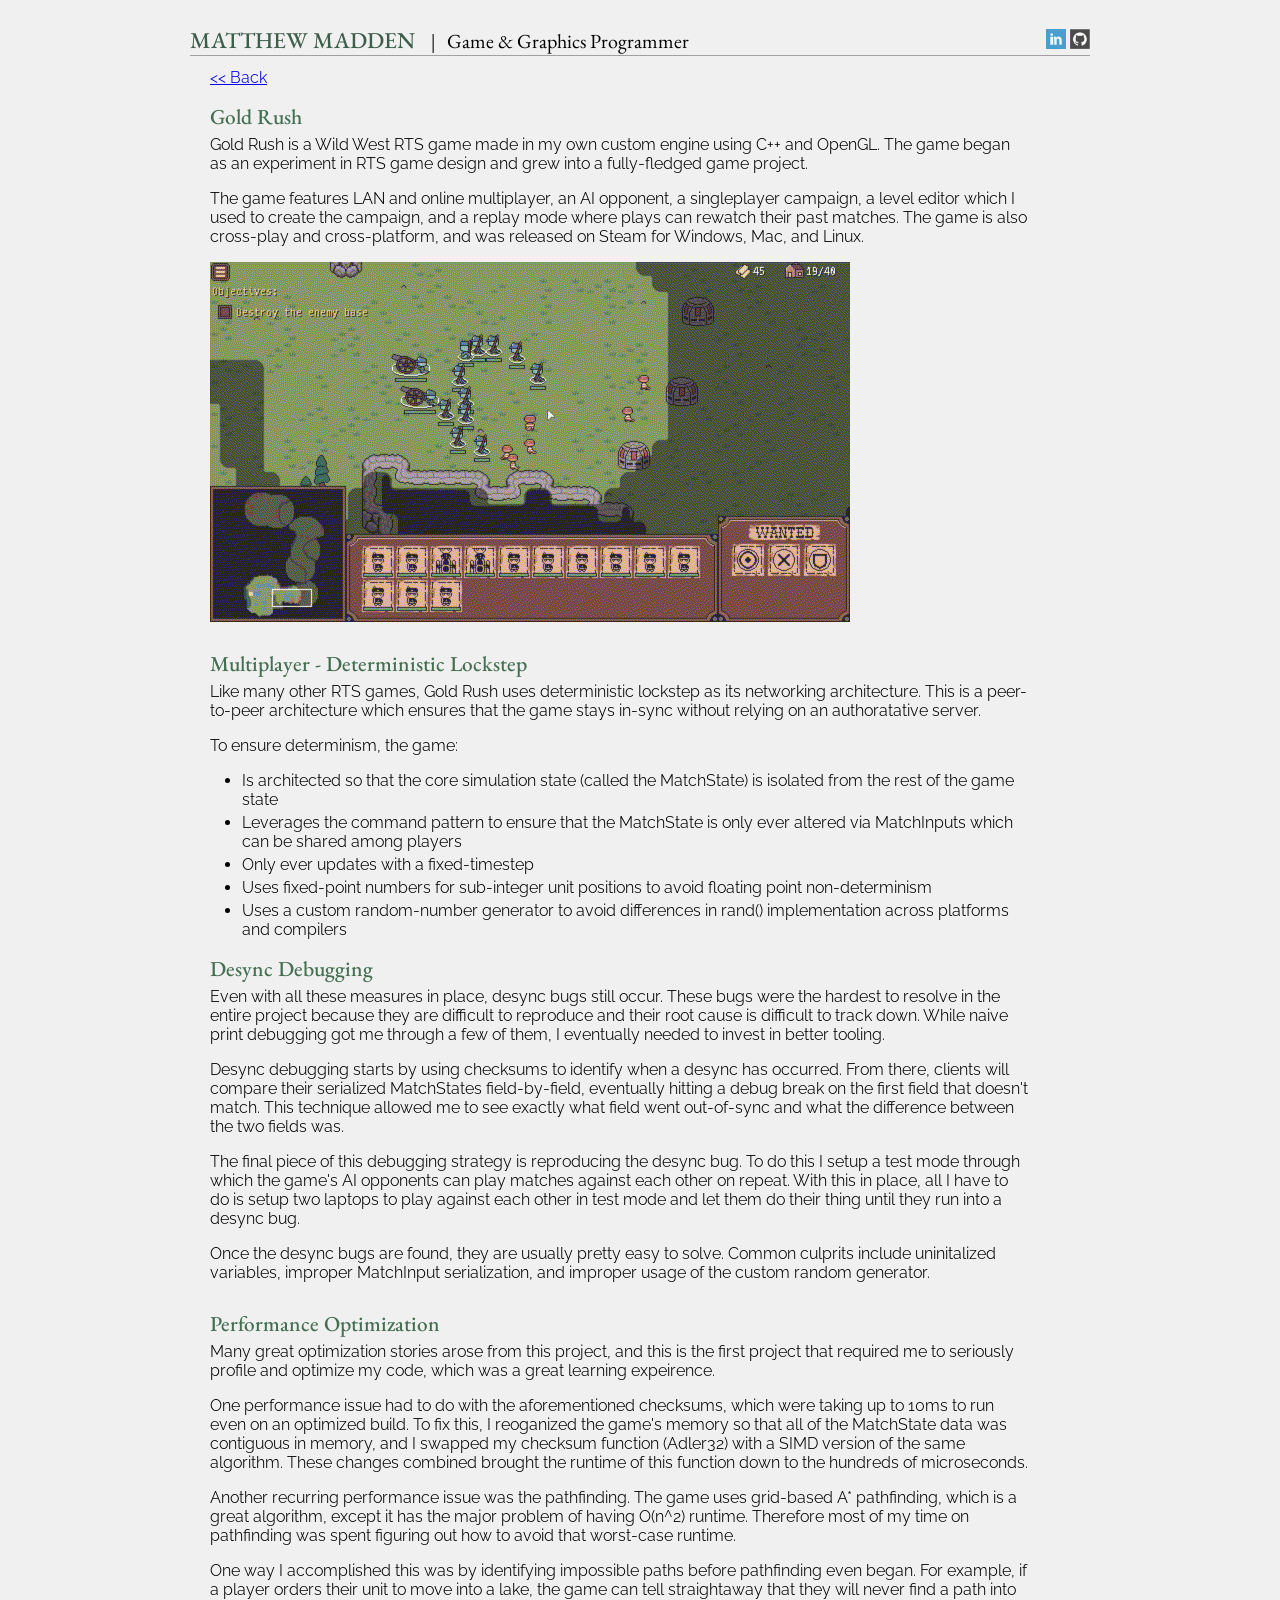
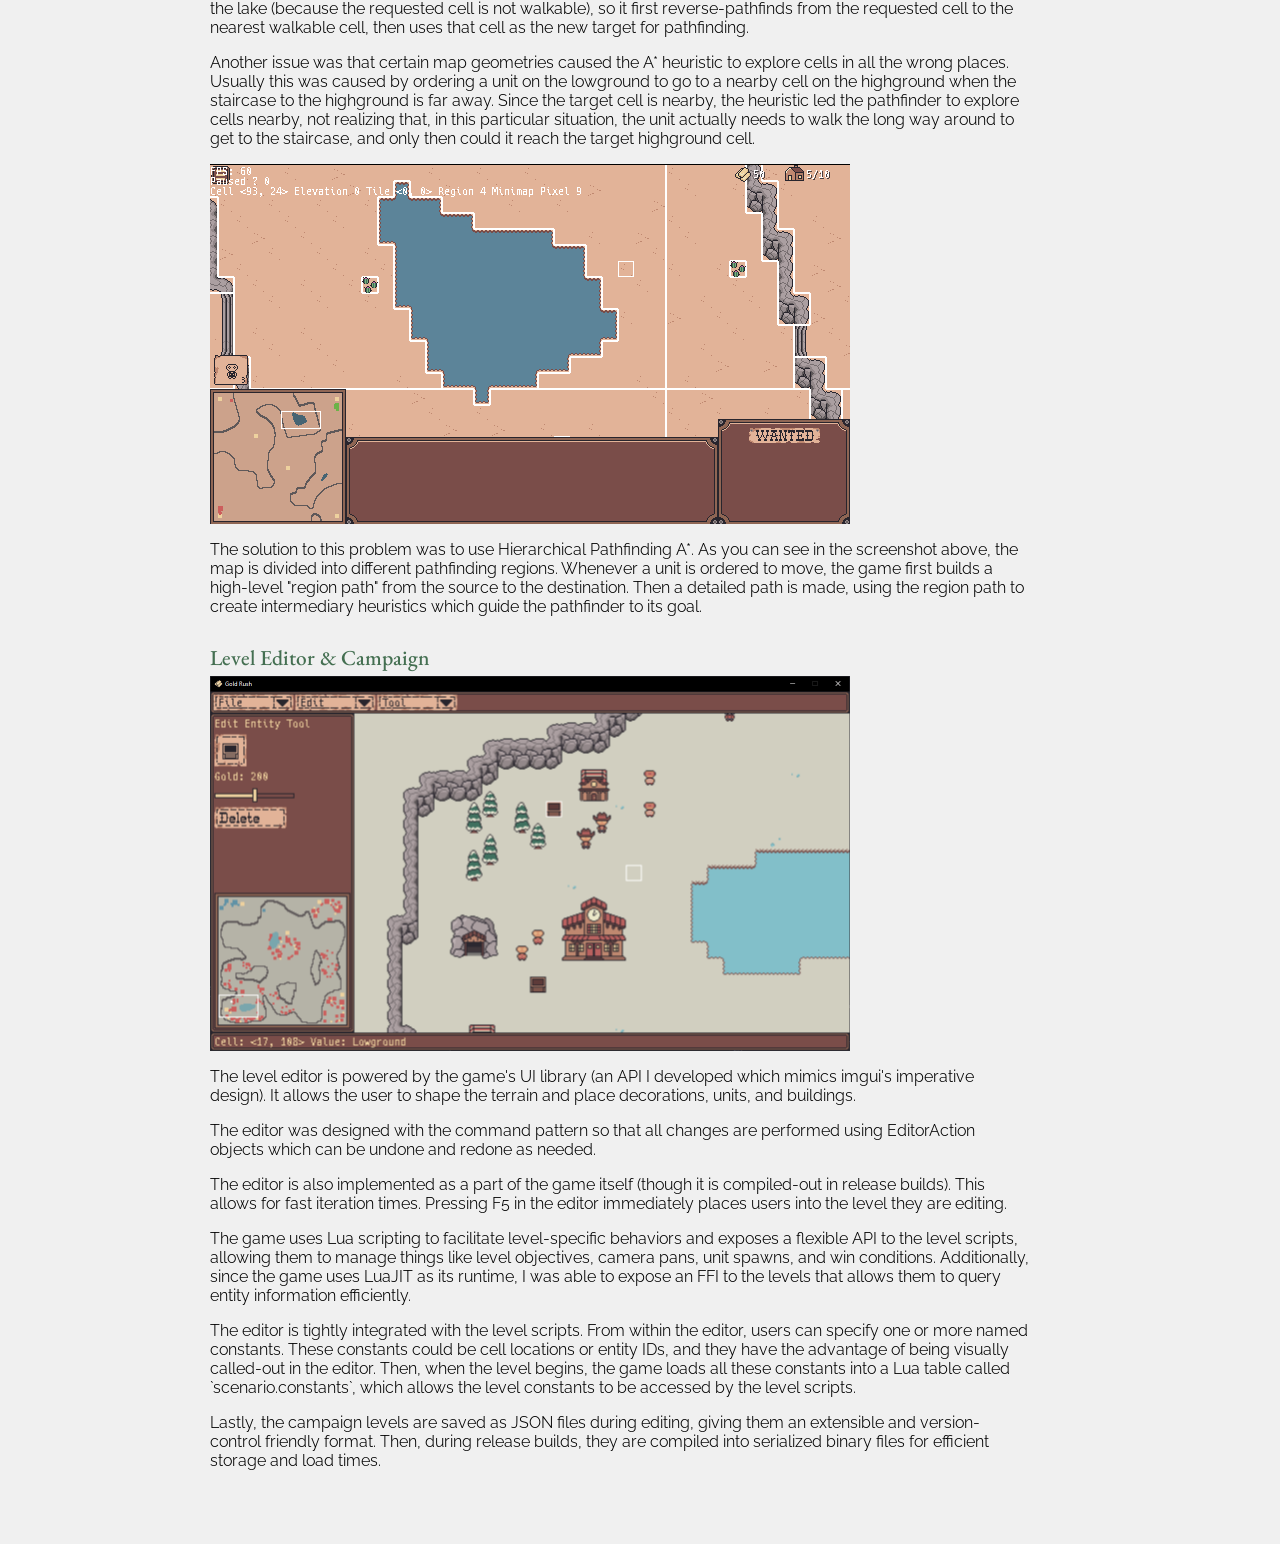
==== goldrush.html @ 344f32e4 "added goldrush article" ====
<!DOCTYPE html>
<head>
    <meta charset="utf-8"></meta>
    <title>Matthew Madden - Gold Rush</title>
    <link rel="stylesheet" type="text/css" href="style.css">
</head>
<body>
    <div id="page">
        <div id="header">
            <span id="title" class="header-font">MATTHEW MADDEN</span>
            <span id="title-divider">|</span>
            <span id="subtitle" class="header-font">Game & Graphics Programmer</span>
            <div id="socials">
                <a href="https://www.linkedin.com/in/matthewkayin" target="_blank" class="social-link">
                    <img src="img/linkedin.png" class="social-icon">
                </a>
                <a href="https://www.github.com/matthewkayin" target="_blank" class="social-link">
                    <img src="img/github.png" class="social-icon">
                </a>
            </div>
        </div>
        <div class="article-section">
            <a href="index.html">
                <p><< Back</p>
            </a>
            <h2>Gold Rush</h2>
            <p>
                Gold Rush is a Wild West RTS game made in my own custom engine using C++ and OpenGL. The game
                began as an experiment in RTS game design and grew into a fully-fledged game project.
            </p>
            <p>
                The game features LAN and online multiplayer, an AI opponent, a singleplayer campaign,
                a level editor which I used to create the campaign, and a replay mode where plays can rewatch
                their past matches. The game is also cross-play and cross-platform, and was released on Steam
                for Windows, Mac, and Linux.
            </p>
            <img src="img/goldrush/goldrush_portfolio_soldiers.gif" class="article-image">
        </div>
        <div class="article-section">
            <h2>Multiplayer - Deterministic Lockstep</h2>
            <p>
                Like many other RTS games, Gold Rush uses deterministic lockstep as its networking architecture.
                This is a peer-to-peer architecture which ensures that the game stays in-sync without relying on
                an authoratative server.
            </p>
            <p>
                To ensure determinism, the game:
            </p>
            <ul>
                <li>Is architected so that the core simulation state (called the MatchState) is isolated from the rest of the game state</li>
                <li>Leverages the command pattern to ensure that the MatchState is only ever altered via MatchInputs which can be shared among players</li>
                <li>Only ever updates with a fixed-timestep</li>
                <li>Uses fixed-point numbers for sub-integer unit positions to avoid floating point non-determinism</li>
                <li>Uses a custom random-number generator to avoid differences in rand() implementation across platforms and compilers</li>
            </ul>
        </div>
        <div class="article-section">
            <h2>Desync Debugging</h2>
            <p>
                Even with all these measures in place, desync bugs still occur. These bugs were the hardest to
                resolve in the entire project because they are difficult to reproduce and their root cause is
                difficult to track down. While naive print debugging got me through a few of them, I eventually
                needed to invest in better tooling.
            </p>
            <p>
                Desync debugging starts by using checksums to identify when a desync has occurred. From there,
                clients will compare their serialized MatchStates field-by-field, eventually hitting a debug break
                on the first field that doesn't match. This technique allowed me to see exactly what field went
                out-of-sync and what the difference between the two fields was.
            </p>
            <p>
                The final piece of this debugging strategy is reproducing the desync bug. To do this I setup a test
                mode through which the game's AI opponents can play matches against each other on repeat. With this
                in place, all I have to do is setup two laptops to play against each other in test mode and let them
                do their thing until they run into a desync bug.
            </p>
            <p>
                Once the desync bugs are found, they are usually pretty easy to solve. Common culprits include
                uninitalized variables, improper MatchInput serialization, and improper usage of the custom
                random generator.
            </p>
            <!-- TODO: desync debugging, performance optimizations, map generation, pathing and unit behavior, renderer, level editor and campaign, replays -->
        </div>
        <div class="article-section">
            <h2>Performance Optimization</h2>
            <p>
                Many great optimization stories arose from this project, and this is the first project that
                required me to seriously profile and optimize my code, which was a great learning expeirence.
            </p>
            <p>
                One performance issue had to do with the aforementioned checksums, which were taking up to 10ms to
                run even on an optimized build. To fix this, I reoganized the game's memory so
                that all of the MatchState data was contiguous in memory, and I swapped my checksum
                function (Adler32) with a SIMD version of the same algorithm. These changes combined brought
                the runtime of this function down to the hundreds of microseconds.
            </p>
            <p>
                Another recurring performance issue was the pathfinding. The game uses grid-based A* pathfinding,
                which is a great algorithm, except it has the major problem of having O(n^2) runtime. Therefore
                most of my time on pathfinding was spent figuring out how to avoid that worst-case runtime.
            </p>
            <p>
                One way I accomplished this was by identifying impossible paths before pathfinding even began.
                For example, if a player orders their unit to move into a lake, the game can tell straightaway that
                they will never find a path into the lake (because the requested cell is not walkable), so it first
                reverse-pathfinds from the requested cell to the nearest walkable cell, then uses that cell as the
                new target for pathfinding.
            </p>
            <p>
                Another issue was that certain map geometries caused the A* heuristic to explore cells in
                all the wrong places. Usually this was caused by ordering a unit on the lowground to go to a nearby
                cell on the highground when the staircase to the highground is far away. Since the target cell is nearby,
                the heuristic led the pathfinder to explore cells nearby, not realizing that, in this particular situation,
                the unit actually needs to walk the long way around to get to the staircase, and only then could it reach the
                target highground cell.
            </p>
            <img src="img/goldrush/map_regions.png" class="article-image">
            <p>
                The solution to this problem was to use Hierarchical Pathfinding A*. As you can see in the screenshot
                above, the map is divided into different pathfinding regions. Whenever a unit is ordered to move, the
                game first builds a high-level "region path" from the source to the destination. Then a detailed path
                is made, using the region path to create intermediary heuristics which guide the pathfinder to its goal.
            </p>
        </div>
        <div class="article-section">
            <h2>Level Editor & Campaign</h2>
            <img src="img/goldrush/editor.png" class="article-image">
            <p>
                The level editor is powered by the game's UI library (an API I developed which mimics imgui's
                imperative design). It allows the user to shape the terrain and place decorations, units,
                and buildings.
            </p>
            <p>
                The editor was designed with the command pattern so that all changes are performed using
                EditorAction objects which can be undone and redone as needed.
            </p>
            <p>
                The editor is also implemented as a part of the game itself (though it is compiled-out in
                release builds). This allows for fast iteration times. Pressing F5 in the editor immediately
                places users into the level they are editing.
            </p>
            <p>
                The game uses Lua scripting to facilitate level-specific behaviors and exposes a flexible API
                to the level scripts, allowing them to manage things like level objectives, camera pans, unit spawns,
                and win conditions. Additionally, since the game uses LuaJIT as its runtime, I was able to
                expose an FFI to the levels that allows them to query entity information efficiently.
            </p>
            <p>
                The editor is tightly integrated with the level scripts. From within the editor, users can
                specify one or more named constants. These constants could be cell locations or entity IDs,
                and they have the advantage of being visually called-out in the editor. Then, when the level
                begins, the game loads all these constants into a Lua table called `scenario.constants`, which
                allows the level constants to be accessed by the level scripts.
            </p>
            <p>
                Lastly, the campaign levels are saved as JSON files during editing, giving them an extensible
                and version-control friendly format. Then, during release builds, they are compiled into serialized
                binary files for efficient storage and load times.
            </p>
        </div>
    </div>
</body>
---- style.css ----
/* Google font imports */
@import url('https://fonts.googleapis.com/css2?family=EB+Garamond:ital,wght@0,400..800;1,400..800&display=swap');
@import url('https://fonts.googleapis.com/css2?family=Raleway:ital,wght@0,100..900;1,100..900&display=swap');

/* CSS RESET - BROWSER COMPATIBILITY */
html, span, applet, object, iframe,
h1, h2, h3, h4, h5, h6, p, blockquote, pre,
a, abbr, acronym, address, big, cite,
del, dfn,  img, ins, kbd, q, s, samp,
small, strike, sub, sup, tt, var,
b, u, i, center,
dl, dt, dd, ol, ul, li,
fieldset, form, label, legend,
table, caption, tbody, tfoot, thead, tr, th, td,
article, aside, canvas, details, embed,
figure, figcaption, footer, header, hgroup,
menu, nav, output, ruby, section, summary,
time, mark, audio, video {
	margin: 0;
	padding: 0;
	border: 0;
	font-size: 100%;
	font: inherit;
	vertical-align: baseline;
}
/* HTML5 display-role reset for older browsers */
article, aside, details, figcaption, figure,
footer, header, hgroup, menu, nav, section {
	display: block;
}

body {
    background-color: #f0f0f0
}

#page {
    width: 900px;
    margin-left: auto;
    margin-right: auto;
    padding-bottom: 50px;
}

#header {
    margin-top: 25px;
    border-bottom: 1px solid #a0a0a0;
}

#subtitle {
    margin-left: 8px;
}

.header-font {
    font-family: 'EB Garamond';
}

#title {
    font-size: 17pt;
    font-weight: 500;
    color: #3d5e4a;
}

#title-divider {
    font-size: 16pt;
    margin-left: 12px;
}

#subtitle {
    font-size: 15pt;
    font-weight: 400;
}

#socials {
    float: right;
    margin-bottom: 0px;
    padding-bottom: 0px;
}

.social-link {
    text-decoration: none;
}

.social-icon {
    width: 20px;
    height: 20px;
    padding: 0px;
    border: 0px;
    margin-top: 4px;
    opacity: 0.75;
}

.bio {
    width: 820px;
    margin-top: 24px;
    margin-left: 20px;
    margin-right: 60px;
}

.bio-divider {
    text-align: center;
    margin-top: 24px;
    margin-bottom: 48px;
    font-family: 'EB Garamond', serif;
}

.portfolio-item {
    width: 820px;
    height: 400px;
    margin-top: 24px;
    margin-left: 20px;
    margin-right: 60px;
}

h2 {
    font-size: 16pt;
    color: #446f51;
    margin-bottom: 5px;
    font-family: 'EB Garamond', serif;
    font-weight: 500;
    font-style: normal;
}

p {
    margin: 0;
    padding-bottom: 16px;
    font-family: 'Raleway', sans-serif;
    font-weight: 350;
    font-style: normal;
}

li {
    margin: 0;
    margin-left: 32px;
    padding-bottom: 4px;
    font-family: 'Raleway', sans-serif;
    font-weight: 350;
    font-style: normal;
}

.portfolio-image-right {
    float: right;
    margin-left: 50px;
}

.portfolio-image-left {
    float: left;
    margin-right: 50px;
}

.article-section {
    width: 820px;
    margin-top: 12px;
    margin-left: 20px;
    margin-right: 60px;
}

.article-image {
    margin-bottom: 12px;
    width: 640px;
}
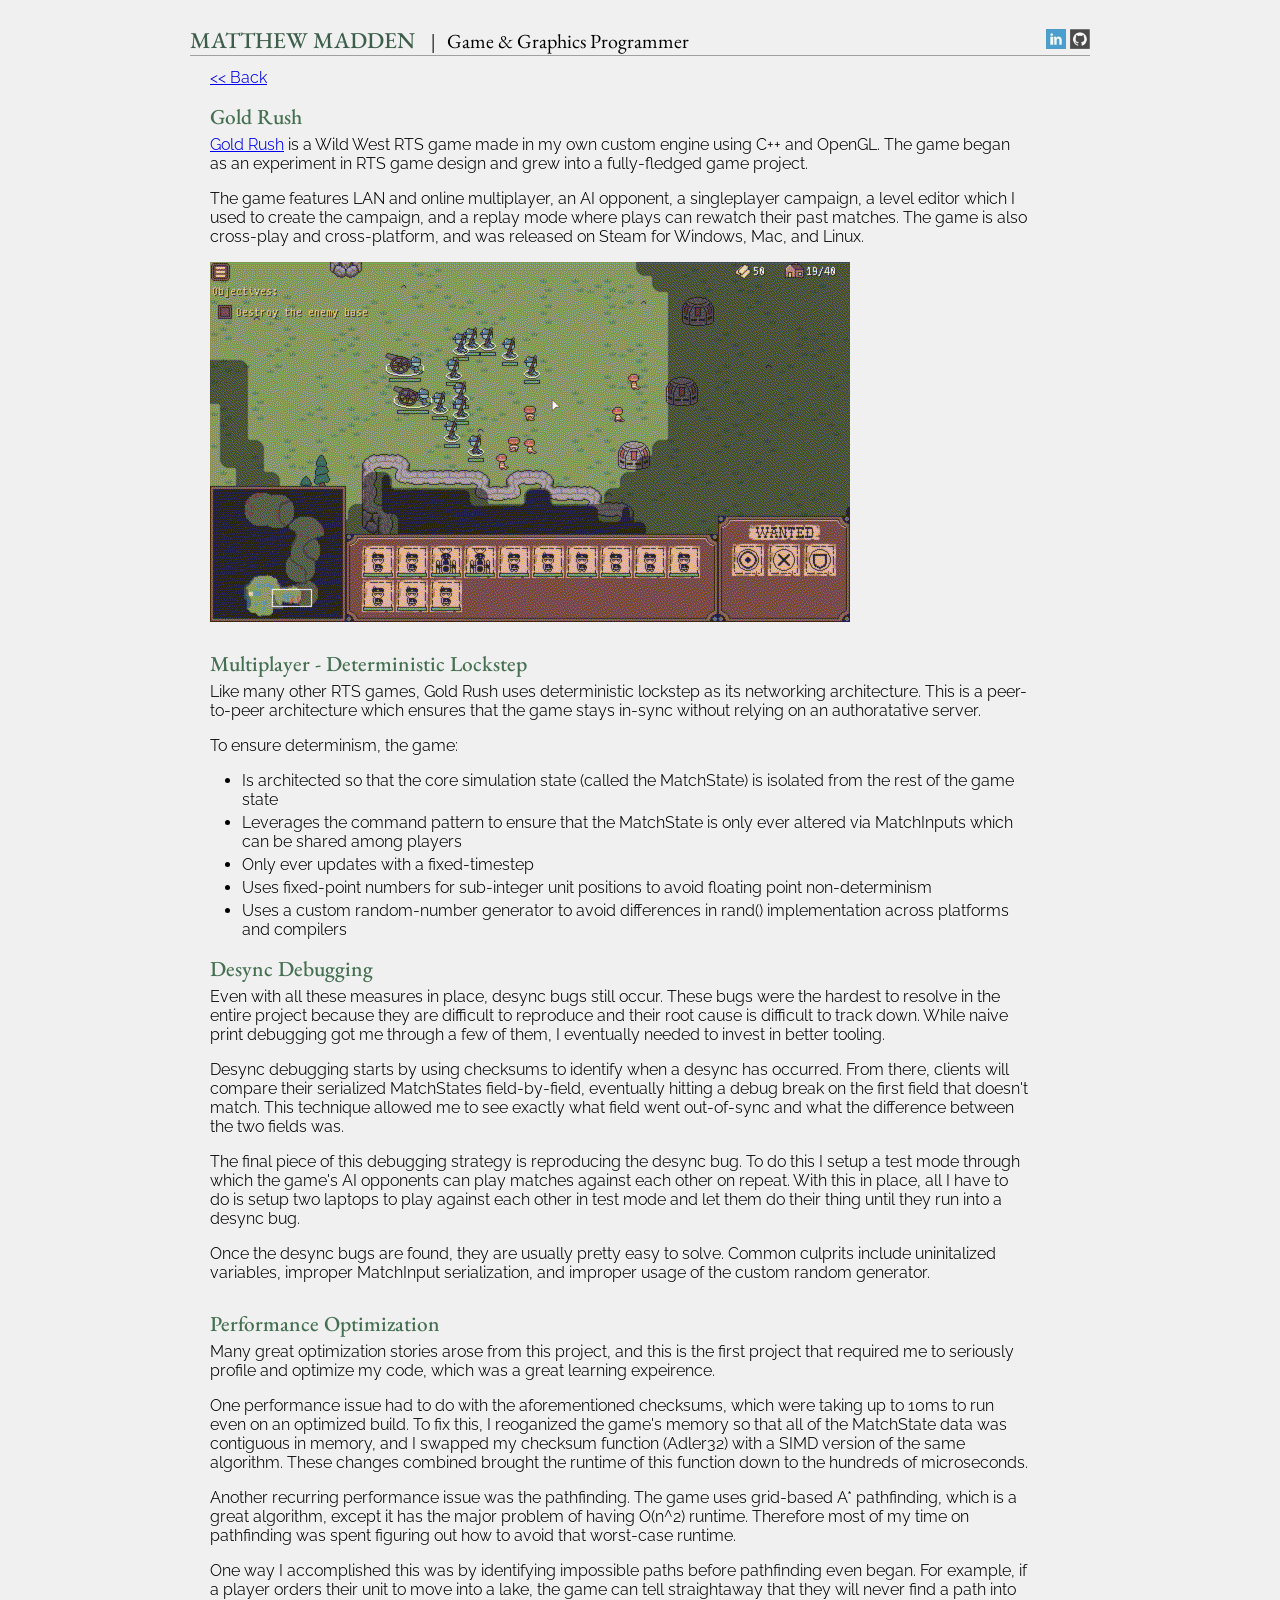
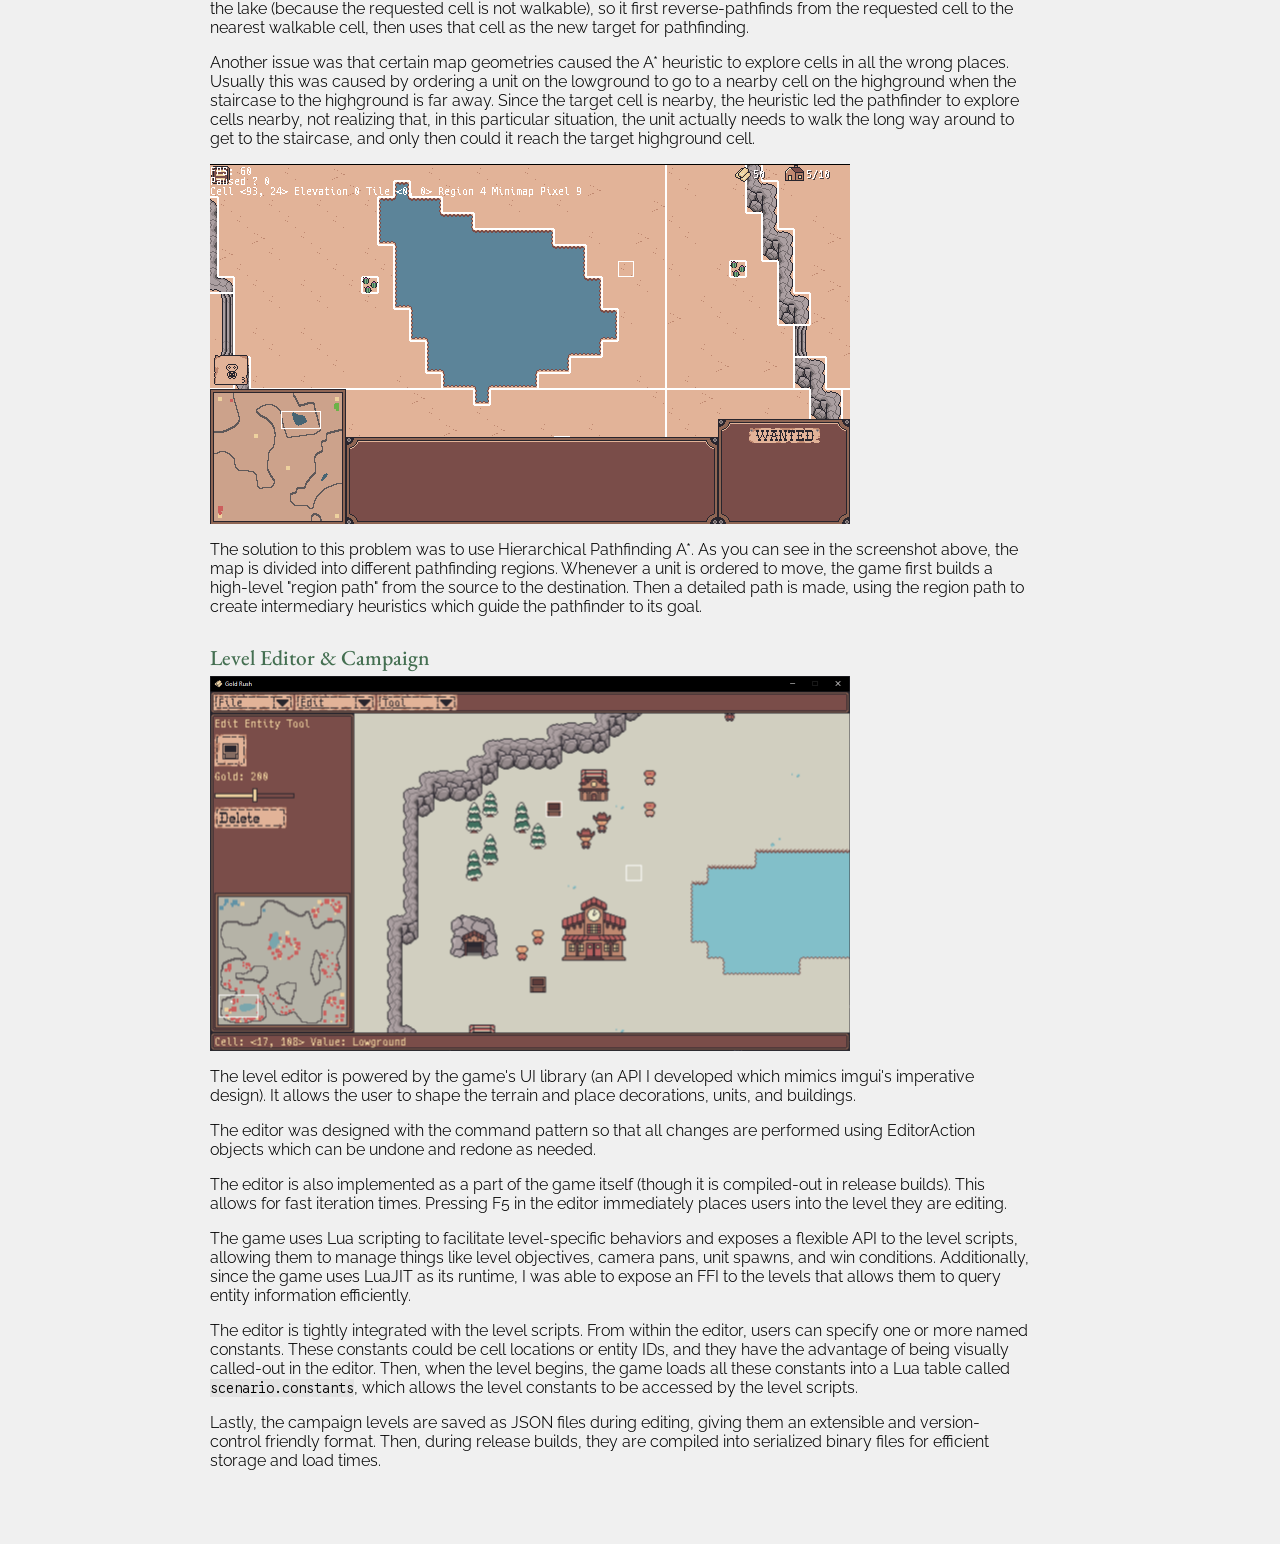
==== commit aa8b05ee: "inscryption article" ====
--- a/goldrush.html
+++ b/goldrush.html
@@ -25,8 +25,9 @@
             </a>
             <h2>Gold Rush</h2>
             <p>
-                Gold Rush is a Wild West RTS game made in my own custom engine using C++ and OpenGL. The game
-                began as an experiment in RTS game design and grew into a fully-fledged game project.
+                <a href="https://store.steampowered.com/app/3774270/Gold_Rush/">Gold Rush</a> is a Wild West RTS
+                game made in my own custom engine using C++ and OpenGL. The game began as an experiment in RTS
+                game design and grew into a fully-fledged game project.
             </p>
             <p>
                 The game features LAN and online multiplayer, an AI opponent, a singleplayer campaign,
@@ -149,7 +150,7 @@
                 The editor is tightly integrated with the level scripts. From within the editor, users can
                 specify one or more named constants. These constants could be cell locations or entity IDs,
                 and they have the advantage of being visually called-out in the editor. Then, when the level
-                begins, the game loads all these constants into a Lua table called `scenario.constants`, which
+                begins, the game loads all these constants into a Lua table called <code>scenario.constants</code>, which
                 allows the level constants to be accessed by the level scripts.
             </p>
             <p>
--- a/style.css
+++ b/style.css
@@ -1,6 +1,7 @@
 /* Google font imports */
 @import url('https://fonts.googleapis.com/css2?family=EB+Garamond:ital,wght@0,400..800;1,400..800&display=swap');
 @import url('https://fonts.googleapis.com/css2?family=Raleway:ital,wght@0,100..900;1,100..900&display=swap');
+@import url('https://fonts.googleapis.com/css2?family=Google+Sans+Code:ital,wght,MONO@0,300..800,1;1,300..800,1&display=swap');
 
 /* CSS RESET - BROWSER COMPATIBILITY */
 html, span, applet, object, iframe,
@@ -127,6 +128,20 @@
     font-style: normal;
 }
 
+code {
+    font-size: 14px;
+    background-color: #e3e3e3;
+    font-family: 'Google Sans Code', monospace;
+    font-weight: 300;
+    font-style: normal;
+}
+
+i {
+    font-family: 'Raleway', sans-serif;
+    font-weight: 350;
+    font-style: italic;
+}
+
 li {
     margin: 0;
     margin-left: 32px;
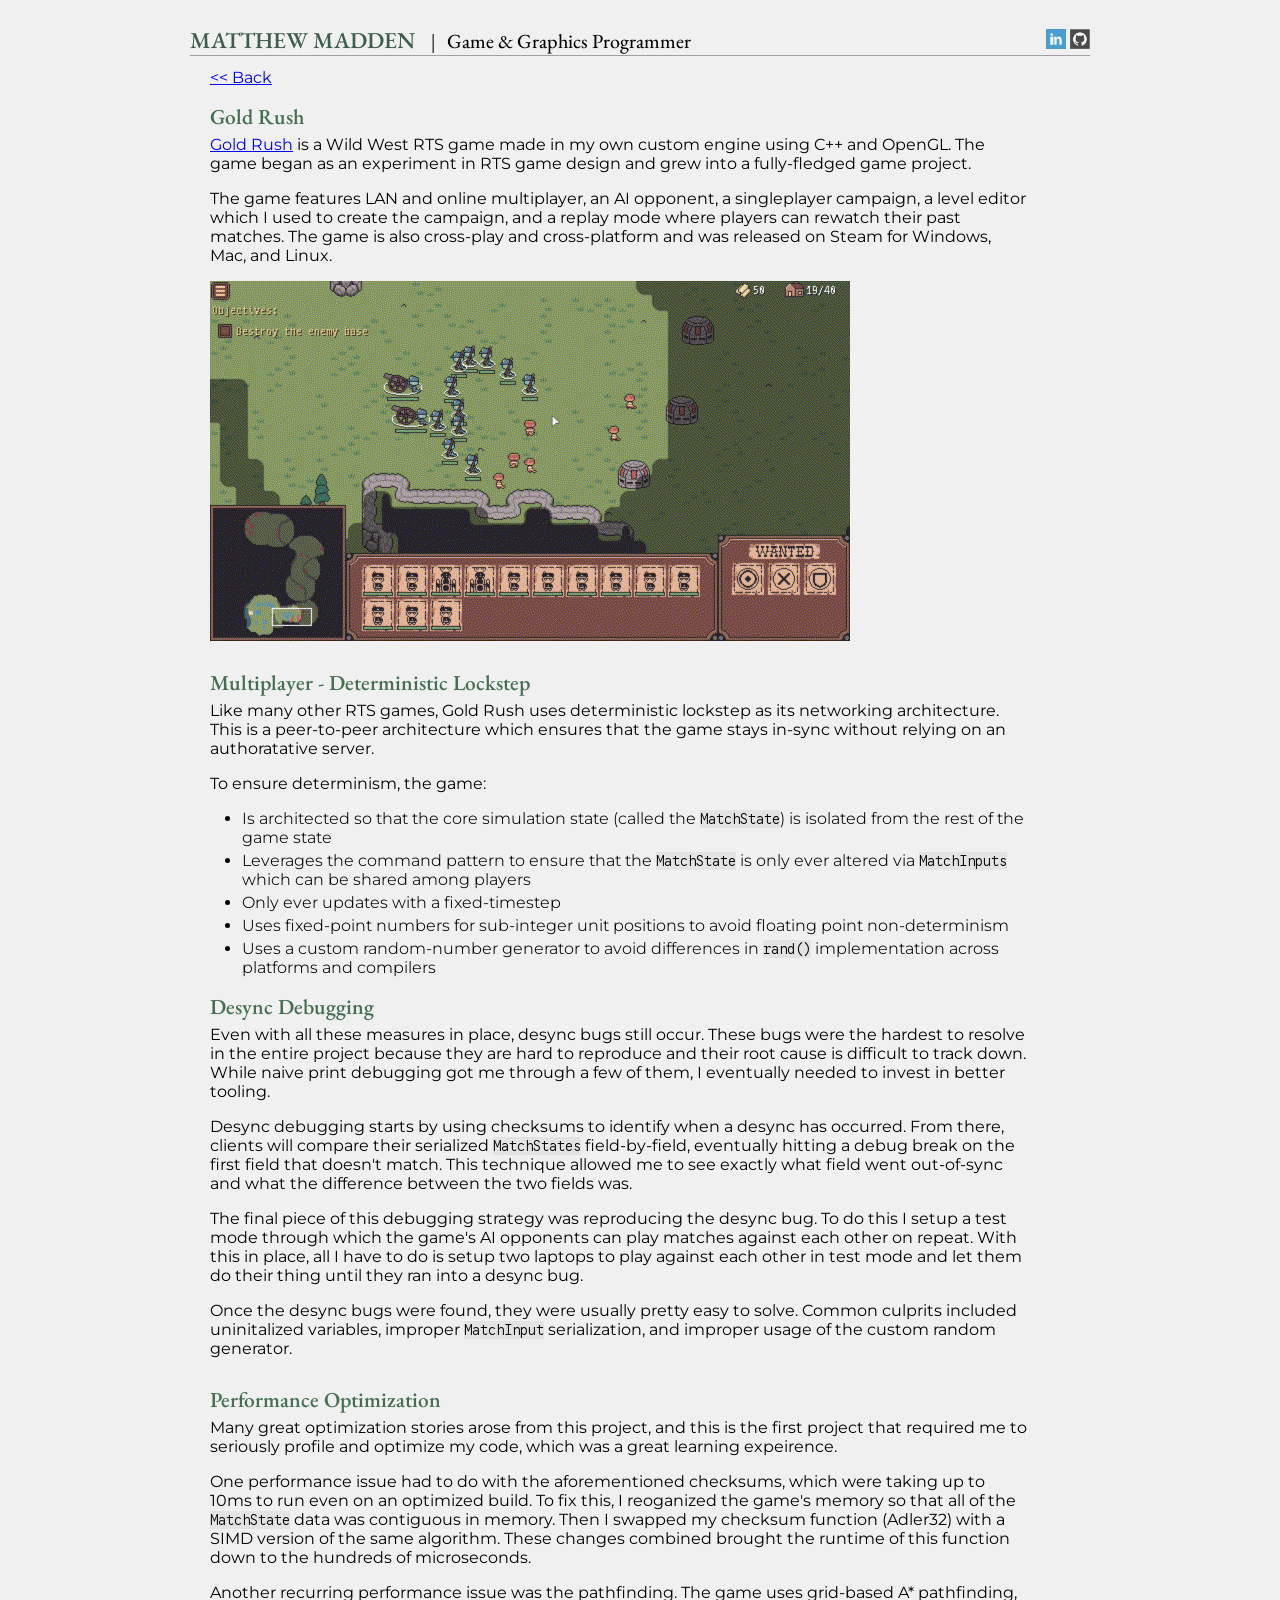
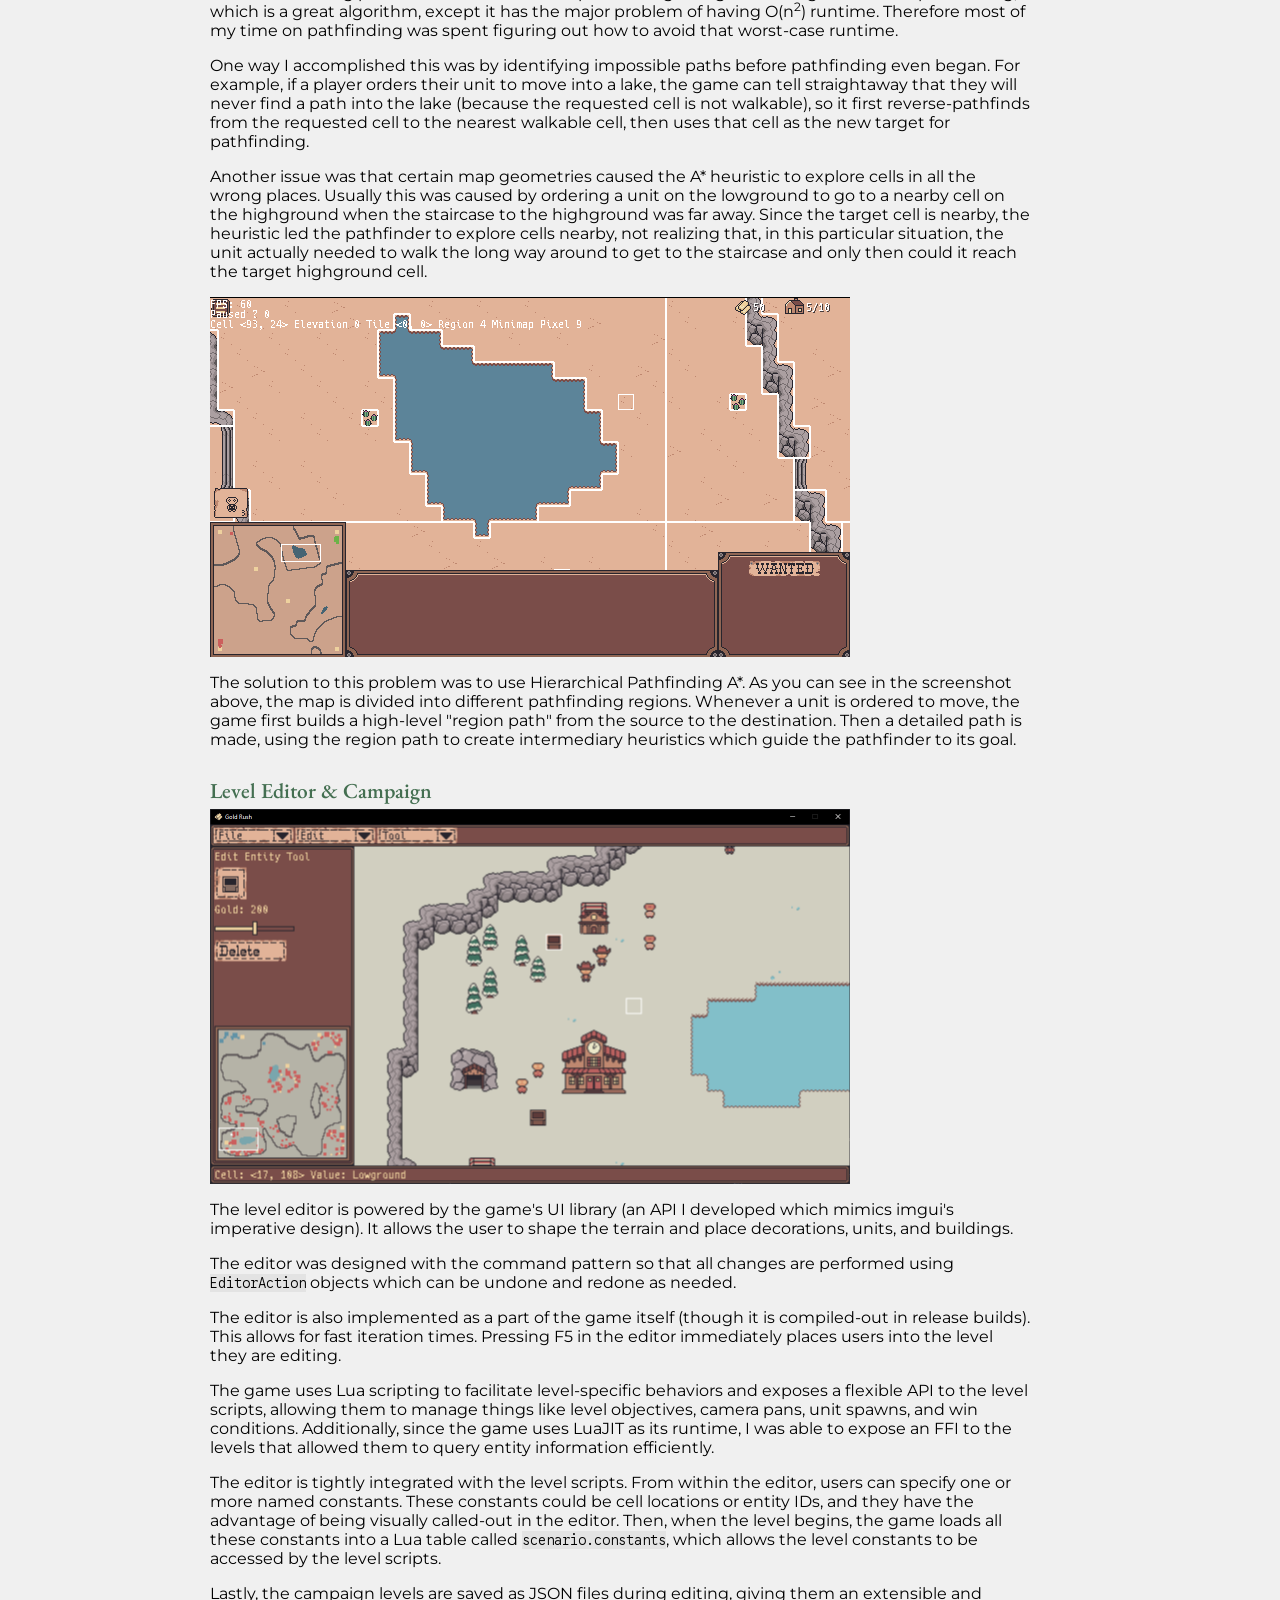
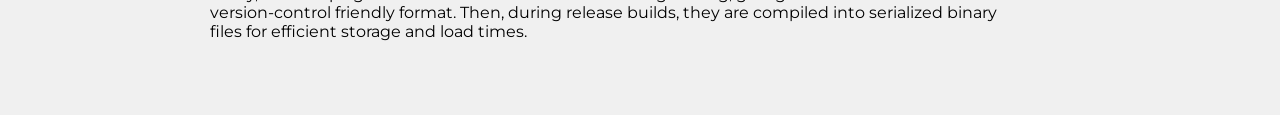
==== commit 76c3f804: "font change and typos" ====
--- a/goldrush.html
+++ b/goldrush.html
@@ -31,8 +31,8 @@
             </p>
             <p>
                 The game features LAN and online multiplayer, an AI opponent, a singleplayer campaign,
-                a level editor which I used to create the campaign, and a replay mode where plays can rewatch
-                their past matches. The game is also cross-play and cross-platform, and was released on Steam
+                a level editor which I used to create the campaign, and a replay mode where players can rewatch
+                their past matches. The game is also cross-play and cross-platform and was released on Steam
                 for Windows, Mac, and Linux.
             </p>
             <img src="img/goldrush/goldrush_portfolio_soldiers.gif" class="article-image">
@@ -48,39 +48,38 @@
                 To ensure determinism, the game:
             </p>
             <ul>
-                <li>Is architected so that the core simulation state (called the MatchState) is isolated from the rest of the game state</li>
-                <li>Leverages the command pattern to ensure that the MatchState is only ever altered via MatchInputs which can be shared among players</li>
+                <li>Is architected so that the core simulation state (called the <code>MatchState</code>) is isolated from the rest of the game state</li>
+                <li>Leverages the command pattern to ensure that the <code>MatchState</code> is only ever altered via <code>MatchInputs</code> which can be shared among players</li>
                 <li>Only ever updates with a fixed-timestep</li>
                 <li>Uses fixed-point numbers for sub-integer unit positions to avoid floating point non-determinism</li>
-                <li>Uses a custom random-number generator to avoid differences in rand() implementation across platforms and compilers</li>
+                <li>Uses a custom random-number generator to avoid differences in <code>rand()</code> implementation across platforms and compilers</li>
             </ul>
         </div>
         <div class="article-section">
             <h2>Desync Debugging</h2>
             <p>
                 Even with all these measures in place, desync bugs still occur. These bugs were the hardest to
-                resolve in the entire project because they are difficult to reproduce and their root cause is
+                resolve in the entire project because they are hard to reproduce and their root cause is
                 difficult to track down. While naive print debugging got me through a few of them, I eventually
                 needed to invest in better tooling.
             </p>
             <p>
                 Desync debugging starts by using checksums to identify when a desync has occurred. From there,
-                clients will compare their serialized MatchStates field-by-field, eventually hitting a debug break
+                clients will compare their serialized <code>MatchStates</code> field-by-field, eventually hitting a debug break
                 on the first field that doesn't match. This technique allowed me to see exactly what field went
                 out-of-sync and what the difference between the two fields was.
             </p>
             <p>
-                The final piece of this debugging strategy is reproducing the desync bug. To do this I setup a test
+                The final piece of this debugging strategy was reproducing the desync bug. To do this I setup a test
                 mode through which the game's AI opponents can play matches against each other on repeat. With this
                 in place, all I have to do is setup two laptops to play against each other in test mode and let them
-                do their thing until they run into a desync bug.
+                do their thing until they ran into a desync bug.
             </p>
             <p>
-                Once the desync bugs are found, they are usually pretty easy to solve. Common culprits include
-                uninitalized variables, improper MatchInput serialization, and improper usage of the custom
+                Once the desync bugs were found, they were usually pretty easy to solve. Common culprits included
+                uninitalized variables, improper <code>MatchInput</code> serialization, and improper usage of the custom
                 random generator.
             </p>
-            <!-- TODO: desync debugging, performance optimizations, map generation, pathing and unit behavior, renderer, level editor and campaign, replays -->
         </div>
         <div class="article-section">
             <h2>Performance Optimization</h2>
@@ -91,13 +90,13 @@
             <p>
                 One performance issue had to do with the aforementioned checksums, which were taking up to 10ms to
                 run even on an optimized build. To fix this, I reoganized the game's memory so
-                that all of the MatchState data was contiguous in memory, and I swapped my checksum
+                that all of the <code>MatchState</code> data was contiguous in memory. Then I swapped my checksum
                 function (Adler32) with a SIMD version of the same algorithm. These changes combined brought
                 the runtime of this function down to the hundreds of microseconds.
             </p>
             <p>
                 Another recurring performance issue was the pathfinding. The game uses grid-based A* pathfinding,
-                which is a great algorithm, except it has the major problem of having O(n^2) runtime. Therefore
+                which is a great algorithm, except it has the major problem of having O(n<span class="sup">2</span>) runtime. Therefore
                 most of my time on pathfinding was spent figuring out how to avoid that worst-case runtime.
             </p>
             <p>
@@ -110,9 +109,9 @@
             <p>
                 Another issue was that certain map geometries caused the A* heuristic to explore cells in
                 all the wrong places. Usually this was caused by ordering a unit on the lowground to go to a nearby
-                cell on the highground when the staircase to the highground is far away. Since the target cell is nearby,
+                cell on the highground when the staircase to the highground was far away. Since the target cell is nearby,
                 the heuristic led the pathfinder to explore cells nearby, not realizing that, in this particular situation,
-                the unit actually needs to walk the long way around to get to the staircase, and only then could it reach the
+                the unit actually needed to walk the long way around to get to the staircase and only then could it reach the
                 target highground cell.
             </p>
             <img src="img/goldrush/map_regions.png" class="article-image">
@@ -133,7 +132,7 @@
             </p>
             <p>
                 The editor was designed with the command pattern so that all changes are performed using
-                EditorAction objects which can be undone and redone as needed.
+                <code>EditorAction</code> objects which can be undone and redone as needed.
             </p>
             <p>
                 The editor is also implemented as a part of the game itself (though it is compiled-out in
@@ -144,7 +143,7 @@
                 The game uses Lua scripting to facilitate level-specific behaviors and exposes a flexible API
                 to the level scripts, allowing them to manage things like level objectives, camera pans, unit spawns,
                 and win conditions. Additionally, since the game uses LuaJIT as its runtime, I was able to
-                expose an FFI to the levels that allows them to query entity information efficiently.
+                expose an FFI to the levels that allowed them to query entity information efficiently.
             </p>
             <p>
                 The editor is tightly integrated with the level scripts. From within the editor, users can
--- a/style.css
+++ b/style.css
@@ -1,7 +1,8 @@
 /* Google font imports */
 @import url('https://fonts.googleapis.com/css2?family=EB+Garamond:ital,wght@0,400..800;1,400..800&display=swap');
-@import url('https://fonts.googleapis.com/css2?family=Raleway:ital,wght@0,100..900;1,100..900&display=swap');
+@import url('https://fonts.googleapis.com/css2?family=Montserrat:ital,wght@0,100..900;1,100..900&display=swap');
 @import url('https://fonts.googleapis.com/css2?family=Google+Sans+Code:ital,wght,MONO@0,300..800,1;1,300..800,1&display=swap');
+@import url('https://fonts.googleapis.com/css2?family=Montserrat:ital,wght@0,100..900;1,100..900&display=swap');
 
 /* CSS RESET - BROWSER COMPATIBILITY */
 html, span, applet, object, iframe,
@@ -56,7 +57,7 @@
 
 #title {
     font-size: 17pt;
-    font-weight: 500;
+    font-weight: 550;
     color: #3d5e4a;
 }
 
@@ -67,7 +68,7 @@
 
 #subtitle {
     font-size: 15pt;
-    font-weight: 400;
+    font-weight: 450;
 }
 
 #socials {
@@ -116,15 +117,15 @@
     color: #446f51;
     margin-bottom: 5px;
     font-family: 'EB Garamond', serif;
-    font-weight: 500;
+    font-weight: 550;
     font-style: normal;
 }
 
 p {
     margin: 0;
     padding-bottom: 16px;
-    font-family: 'Raleway', sans-serif;
-    font-weight: 350;
+    font-family: 'Montserrat', sans-serif;
+    font-weight: 400;
     font-style: normal;
 }
 
@@ -137,8 +138,8 @@
 }
 
 i {
-    font-family: 'Raleway', sans-serif;
-    font-weight: 350;
+    font-family: 'Montserrat', sans-serif;
+    font-weight: 400;
     font-style: italic;
 }
 
@@ -146,9 +147,17 @@
     margin: 0;
     margin-left: 32px;
     padding-bottom: 4px;
-    font-family: 'Raleway', sans-serif;
+    font-family: 'Montserrat', sans-serif;
     font-weight: 350;
     font-style: normal;
+}
+
+.sup {
+    font-family: 'Montserrat', sans-serif;
+    font-weight: 400;
+    font-size: 12px;
+    bottom: 1ex;
+    position: relative;
 }
 
 .portfolio-image-right {
